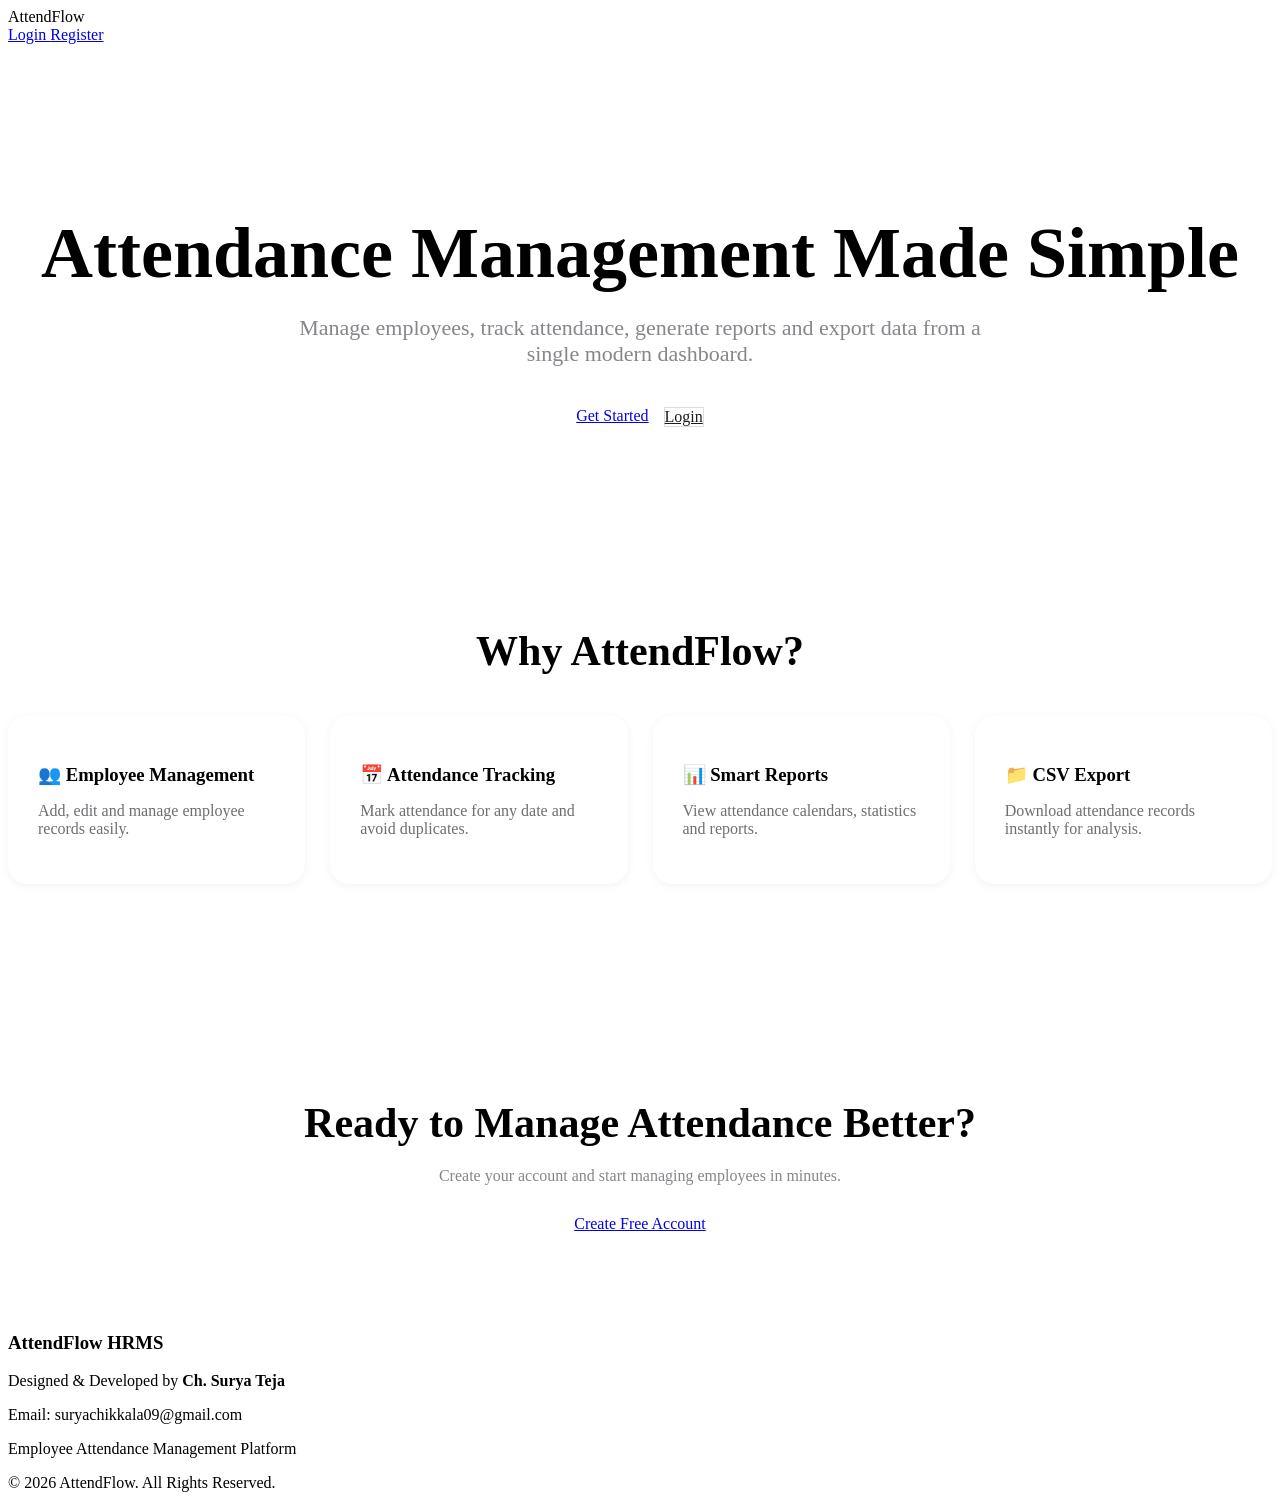
==== templates/index.html @ 30c03239 "AttendFlow v1.0" ====
<!DOCTYPE html>
<html>
<head>

<title>AttendFlow</title>

<link rel="stylesheet"
href="{{ url_for('static', filename='css/style.css') }}">

<style>

.hero{
    text-align:center;
    padding:120px 20px;
}

.hero h1{
    font-size:72px;
    font-weight:700;
    margin-bottom:20px;
}

.hero p{
    font-size:22px;
    color:#86868b;
    max-width:700px;
    margin:auto;
    margin-bottom:40px;
}

.hero-buttons{
    display:flex;
    justify-content:center;
    gap:15px;
    flex-wrap:wrap;
}

.secondary-btn{
    background:white;
    color:#1d1d1f;
    border:1px solid #ddd;
}

.features{
    margin-top:80px;
}

.section-title{
    text-align:center;
    margin-bottom:40px;
}

.section-title h2{
    font-size:42px;
}

.feature-grid{
    display:grid;
    grid-template-columns:repeat(auto-fit,minmax(250px,1fr));
    gap:25px;
}

.feature-card{
    background:white;
    padding:30px;
    border-radius:20px;
    box-shadow:0 2px 10px rgba(0,0,0,0.05);
}

.feature-card h3{
    margin-bottom:15px;
}

.feature-card p{
    color:#6e6e73;
}

.cta{
    text-align:center;
    margin-top:100px;
    padding:80px 30px;
    background:white;
    border-radius:25px;
}

.cta h2{
    font-size:42px;
    margin-bottom:20px;
}

.cta p{
    color:#86868b;
    margin-bottom:30px;
}

</style>

</head>

<body>

<div class="navbar">

    <div class="logo">
        AttendFlow
    </div>

    <div>

        <a href="/login" class="btn">
            Login
        </a>

        <a href="/register" class="btn">
            Register
        </a>

    </div>

</div>

<div class="container">

<div class="hero">

    <h1>
        Attendance Management Made Simple
    </h1>

    <p>
        Manage employees, track attendance, generate reports and export data from a single modern dashboard.
    </p>

    <div class="hero-buttons">

        <a href="/register" class="btn">
            Get Started
        </a>

        <a href="/login" class="btn secondary-btn">
            Login
        </a>

    </div>

</div>

<div class="features">

    <div class="section-title">

        <h2>Why AttendFlow?</h2>

    </div>

    <div class="feature-grid">

        <div class="feature-card">

            <h3>👥 Employee Management</h3>

            <p>
                Add, edit and manage employee records easily.
            </p>

        </div>

        <div class="feature-card">

            <h3>📅 Attendance Tracking</h3>

            <p>
                Mark attendance for any date and avoid duplicates.
            </p>

        </div>

        <div class="feature-card">

            <h3>📊 Smart Reports</h3>

            <p>
                View attendance calendars, statistics and reports.
            </p>

        </div>

        <div class="feature-card">

            <h3>📁 CSV Export</h3>

            <p>
                Download attendance records instantly for analysis.
            </p>

        </div>

    </div>

</div>

<div class="cta">

    <h2>
        Ready to Manage Attendance Better?
    </h2>

    <p>
        Create your account and start managing employees in minutes.
    </p>

    <a href="/register" class="btn">
        Create Free Account
    </a>

</div>

</div>

<footer class="footer">

    <div class="footer-content">

        <h3>AttendFlow HRMS</h3>

        <p>
            Designed & Developed by
            <strong>Ch. Surya Teja</strong>
        </p>

        <p>
            Email: suryachikkala09@gmail.com
        </p>

        <p>
            Employee Attendance Management Platform
        </p>

        <p class="copyright">
            © 2026 AttendFlow. All Rights Reserved.
        </p>

    </div>

</footer>

</body>
</html>
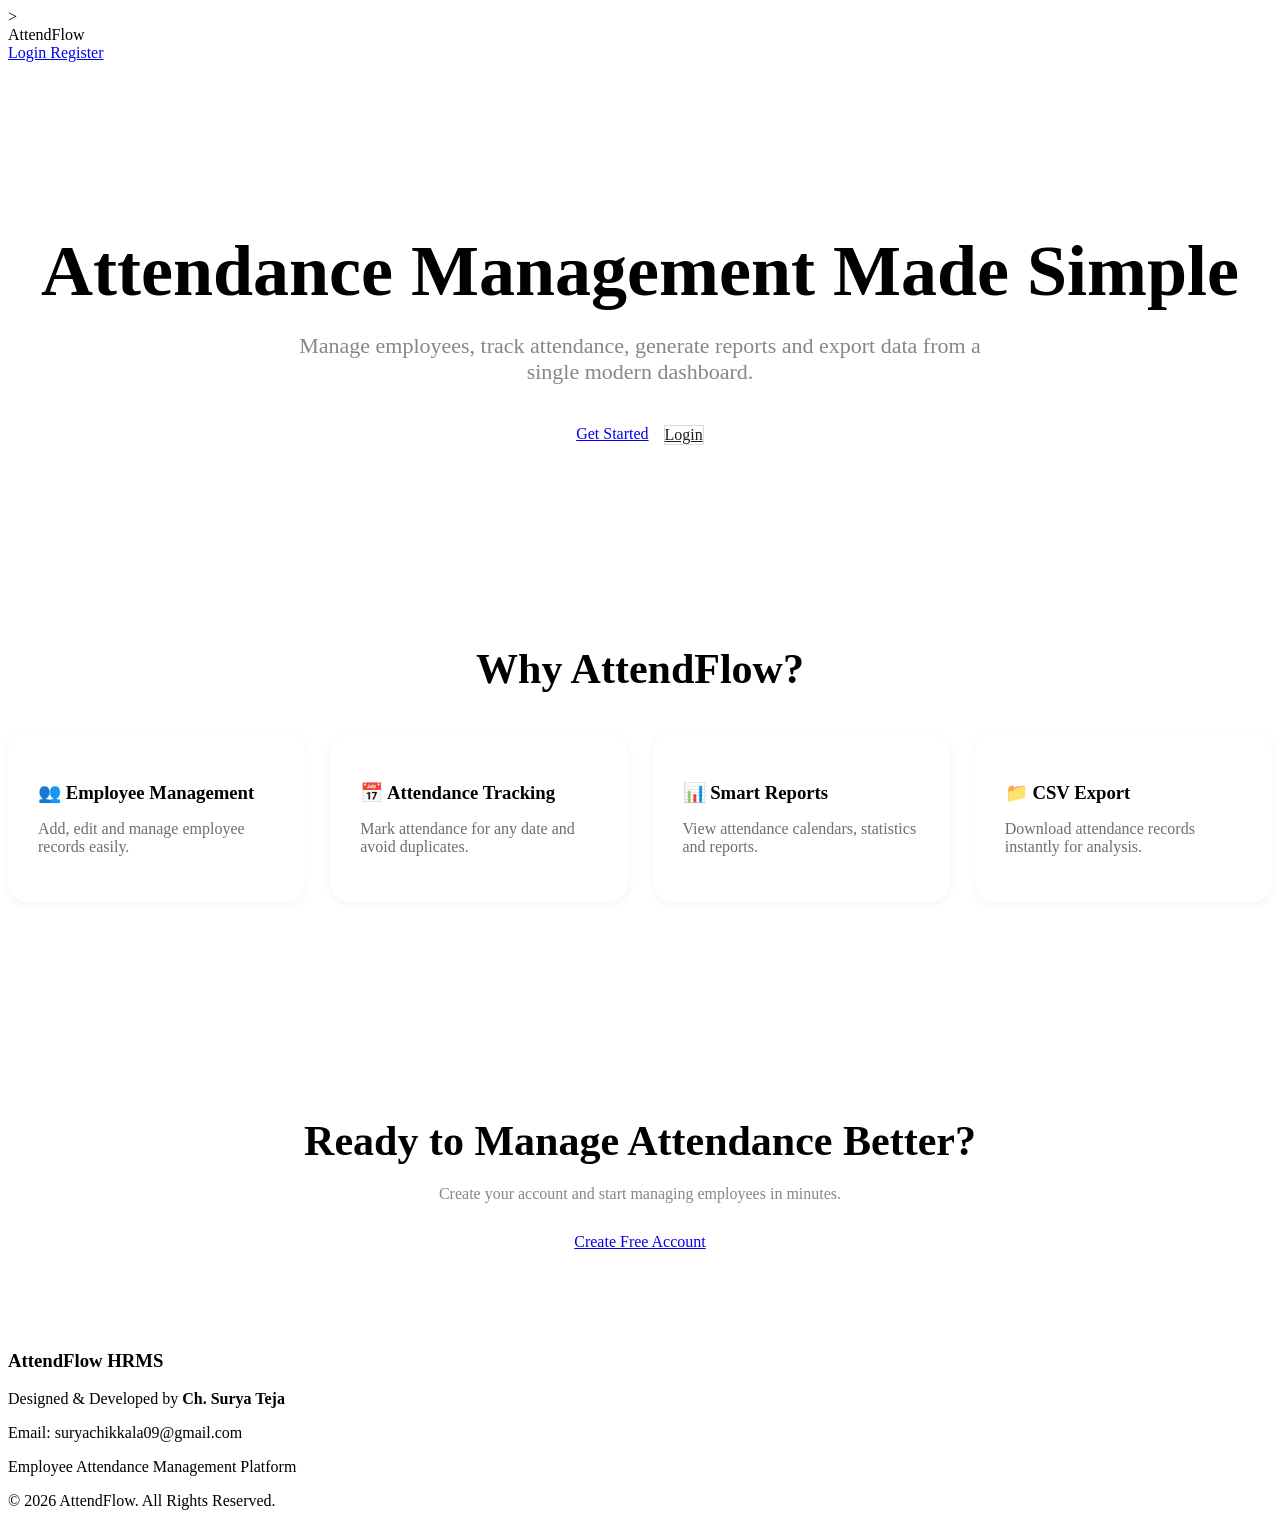
==== commit ad67ab2a: "mobile responsive design" ====
--- a/templates/index.html
+++ b/templates/index.html
@@ -1,6 +1,6 @@
 <!DOCTYPE html>
 <html>
-<head>
+<head <meta name="viewport" content="width=device-width, initial-scale=1.0">>
 
 <title>AttendFlow</title>
 
